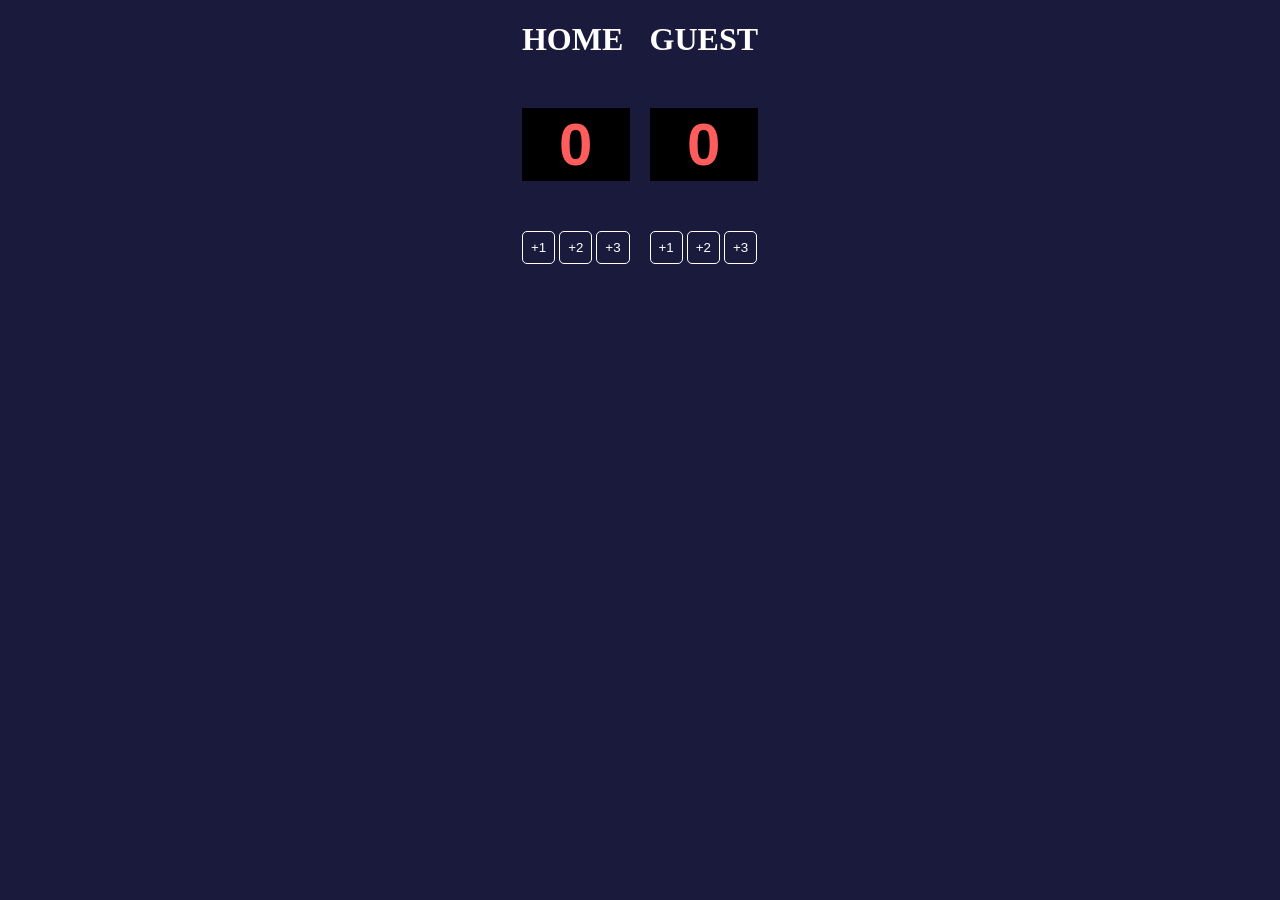
==== page2.html @ cca7f7ba "Add project #2 scoreboard files" ====
<html>
    <head>
        <link rel="stylesheet" href="page2.css">
        <meta name="viewport" content="width=device-width, initial-scale=1">
        <link href="https://fonts.cdnfonts.com/css/cursed-timer-ulil" rel="stylesheet">
    </head>
    <body>
        <div class="scoreboard">
            <div class="container">
                <h1>HOME</h1>
                <h2 id="home-score">0</h2>
                <button id="home1-btn" onclick="home1()">+1</button>
                <button id="home2-btn" onclick="home2()">+2</button>
                <button id="home3-btn" onclick="home3()">+3</button>
            </div>
            <div class="container">
                <h1>GUEST</h1>
                <h2 id="guest-score">0</h2>
                <button id="guest1-btn" onclick="guest1()">+1</button>
                <button id="guest2-btn" onclick="guest2()">+2</button>
                <button id="guest3-btn" onclick="guest3()">+3</button>
            </div>
        </div>
        <script src="page2.js"></script>
    </body>
</html>
---- page2.css ----
body {
    background: #1a1a3d;
    display: flex;
    justify-content: center;
    height: 100vh;
    margin: 0;
}

.scoreboard {
    display: flex;
    justify-content: center;
    gap: 20px;
}

.container {
    background: #1a1a3d;
}

h1 {
    color: white;
}

h2 {
    background: black;
    color: #ff5c5c;
    font-family: 'Cursed Timer ULiL', sans-serif;
    font-size: 60px;
    text-align: center;
    padding: 2px;
}

button {
    background: transparent;
    border: 1px solid white;
    color: white;
    padding: 8px;
    border-radius: 5px;
}
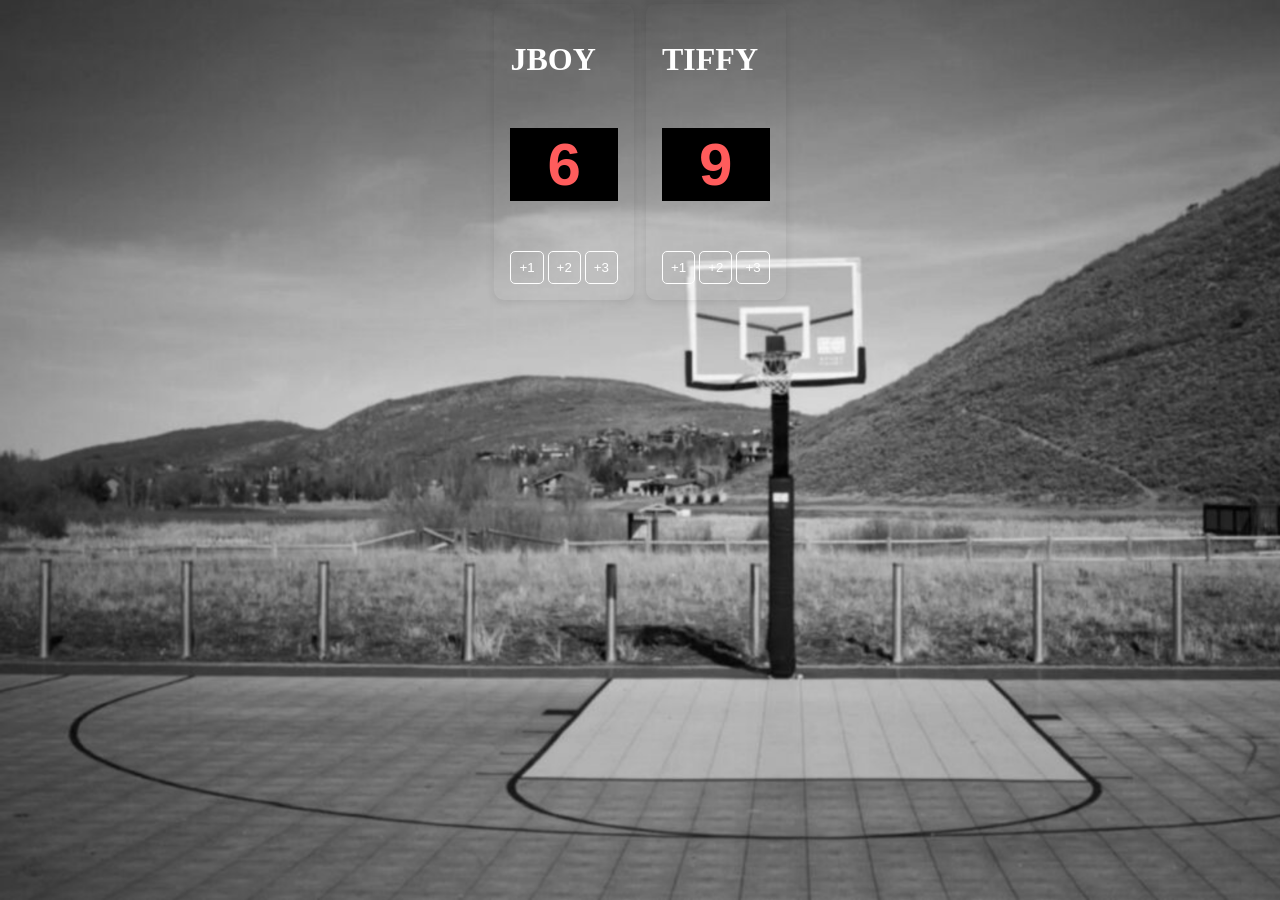
==== commit 62b8e3f7: "make project#2 seal themed" ====
--- a/page2.html
+++ b/page2.html
@@ -7,15 +7,15 @@
     <body>
         <div class="scoreboard">
             <div class="container">
-                <h1>HOME</h1>
-                <h2 id="home-score">0</h2>
+                <h1>JBOY</h1>
+                <h2 id="home-score">6</h2>
                 <button id="home1-btn" onclick="home1()">+1</button>
                 <button id="home2-btn" onclick="home2()">+2</button>
                 <button id="home3-btn" onclick="home3()">+3</button>
             </div>
             <div class="container">
-                <h1>GUEST</h1>
-                <h2 id="guest-score">0</h2>
+                <h1>TIFFY</h1>
+                <h2 id="guest-score">9</h2>
                 <button id="guest1-btn" onclick="guest1()">+1</button>
                 <button id="guest2-btn" onclick="guest2()">+2</button>
                 <button id="guest3-btn" onclick="guest3()">+3</button>
--- a/page2.css
+++ b/page2.css
@@ -1,5 +1,7 @@
 body {
-    background: #1a1a3d;
+    background-image: url(bball.png);
+    background-size: cover;
+    background-attachment: fixed;
     display: flex;
     justify-content: center;
     height: 100vh;
@@ -7,13 +9,17 @@
 }
 
 .scoreboard {
-    display: flex;
     justify-content: center;
     gap: 20px;
 }
 
 .container {
-    background: #1a1a3d;
+    display: inline-block;
+    border-radius: 10px;
+    padding: 16px;
+    margin: 4px;
+    box-shadow: 0 2px 8px rgba(0,0,0,0.1);
+
 }
 
 h1 {
@@ -35,4 +41,10 @@
     color: white;
     padding: 8px;
     border-radius: 5px;
+}
+
+@media (max-width: 576px) {
+    body {
+        background-position: center 130%;
+    }
 }
